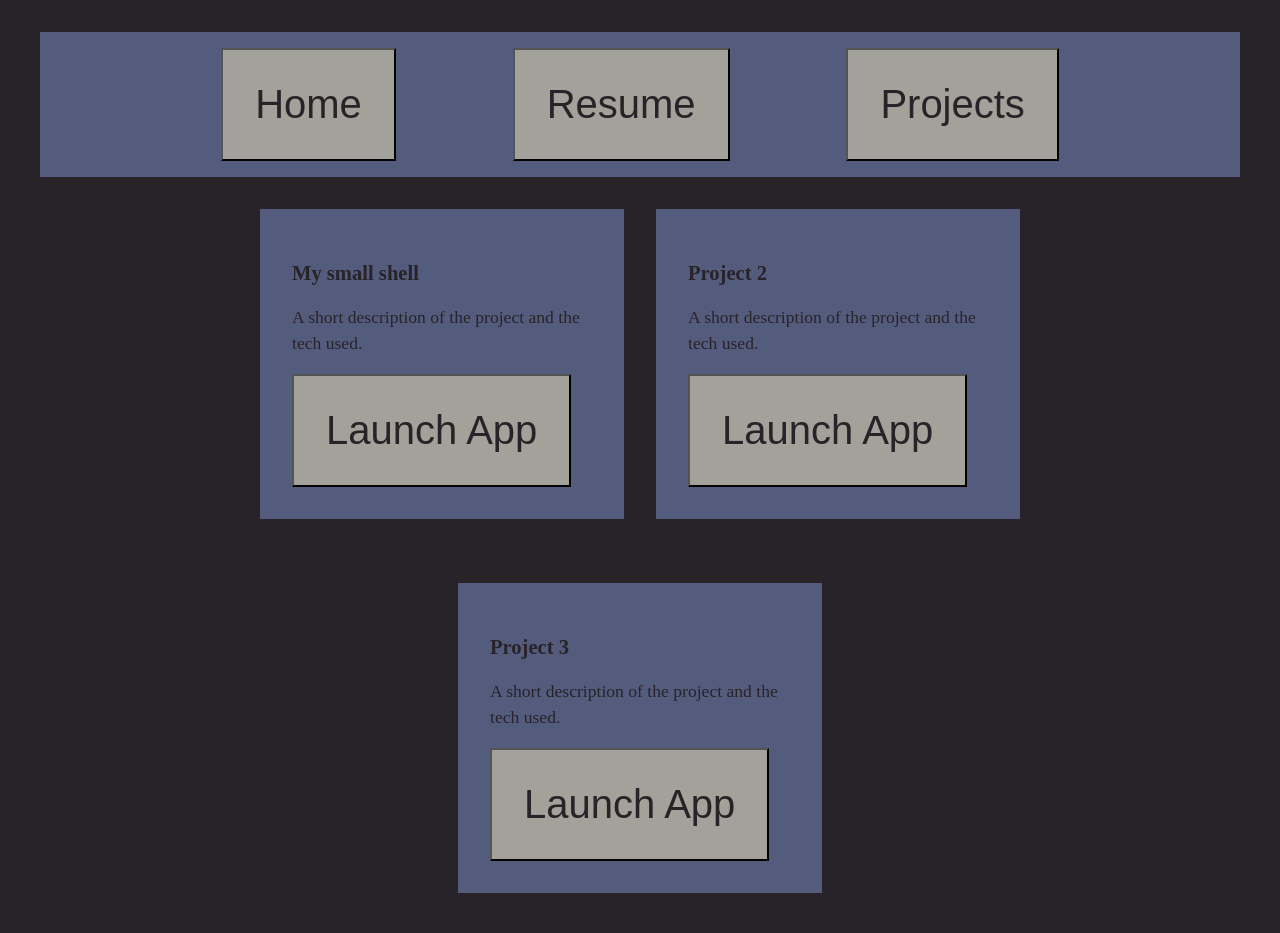
==== html/projects.html @ 3fa1c830 "Some pointless css change and directory structure change" ====
<!DOCTYPE html>
<html lang="en">

<head>
	<meta charset="UTF-8">
	<title>Hakan's Portfolio Website</title>
	<link rel="stylesheet" href="/css/style.css">
	<meta name="viewport" content="width=device-width, initial-scale=1.0">
</head>

<body>
	<nav class="Top-Bar">
		<a href="../index.html"> <button class="Nav-Button">Home</button></a>
		<a href="resume.html"><button class="Nav-Button">Resume</button> </a>
		<a href="projects.html"><button class="Nav-Button">Projects</button></a>
	</nav>
	<section class="Projects-Container">
		<div class="Project-Card">
			<h3>My small shell</h3>
			<p>A short description of the project and the tech used.</p>
			<a href="project-view-1.html"><button class="Nav-Button">Launch App</button></a>
		</div>
		<div class="Project-Card">
			<h3>Project 2</h3>
			<p>A short description of the project and the tech used.</p>
			<a href="#"><button class="Nav-Button">Launch App</button></a>
		</div>
		<div class="Project-Card">
			<h3>Project 3</h3>
			<p>A short description of the project and the tech used.</p>
			<a href="#"><button class="Nav-Button">Launch App</button></a>
		</div>
	</section>
</body>
---- css/style.css ----
:root {
	--shadow-color: #282328;
	--background-color: #545c7e;
	--accent-color: #c56981;
	--foreground-color: #a3a29a;

	--base-font-size: 1.1rem;
	/* Slightly larger than standard (approx 17.6px) */
	--heading-size: 2.5rem;
	/* Large, clear titles */
}

body {
	background-color: var(--shadow-color);
	font-size: var(--base-font-size);
}

p {
	line-height: 1.6rem;
}

.Top-Bar {
	background-color: var(--background-color);
	padding: 1rem;
	display: flex;
	justify-content: center;
	align-items: center;
	margin: 2rem;
	gap: 10%;
}

.Nav-Button {
	background-color: var(--foreground-color);
	color: var(--shadow-color);
	padding: 2rem;
	font-size: var(--heading-size);
}

.Biography-Container {
	background-color: var(--background-color);
	color: var(--shadow-color);
	display: flex;
	align-items: center;
	gap: 20px;
	margin-left: 20%;
	margin-right: 20%;
	padding: 2rem;
}

.Biography-Text {
	background-color: var(--foreground-color);
	padding: 2rem;
}

.Resume-Container {
	background-color: var(--background-color);
	color: var(--shadow-color);
	padding: 2rem;
	margin-left: 20%;
	margin-right: 20%;
}

.Resume-Title {
	text-align: center;
	font-size: var(--heading-size);
	color: var(--foreground-color);
	margin-bottom: 2rem;
}

.Resume-Section {
	background-color: var(--foreground-color);
	padding: 2rem;
	margin-bottom: 2rem;
}

.Projects-Container {
	display: flex;
	flex-wrap: wrap;
	justify-content: center;
	gap: 2rem;
	margin-left: 10%;
	margin-right: 10%;
}

.Project-Card {
	background-color: var(--background-color);
	color: var(--shadow-color);
	padding: 2rem;
	width: 300px;
	margin-bottom: 2rem;
}
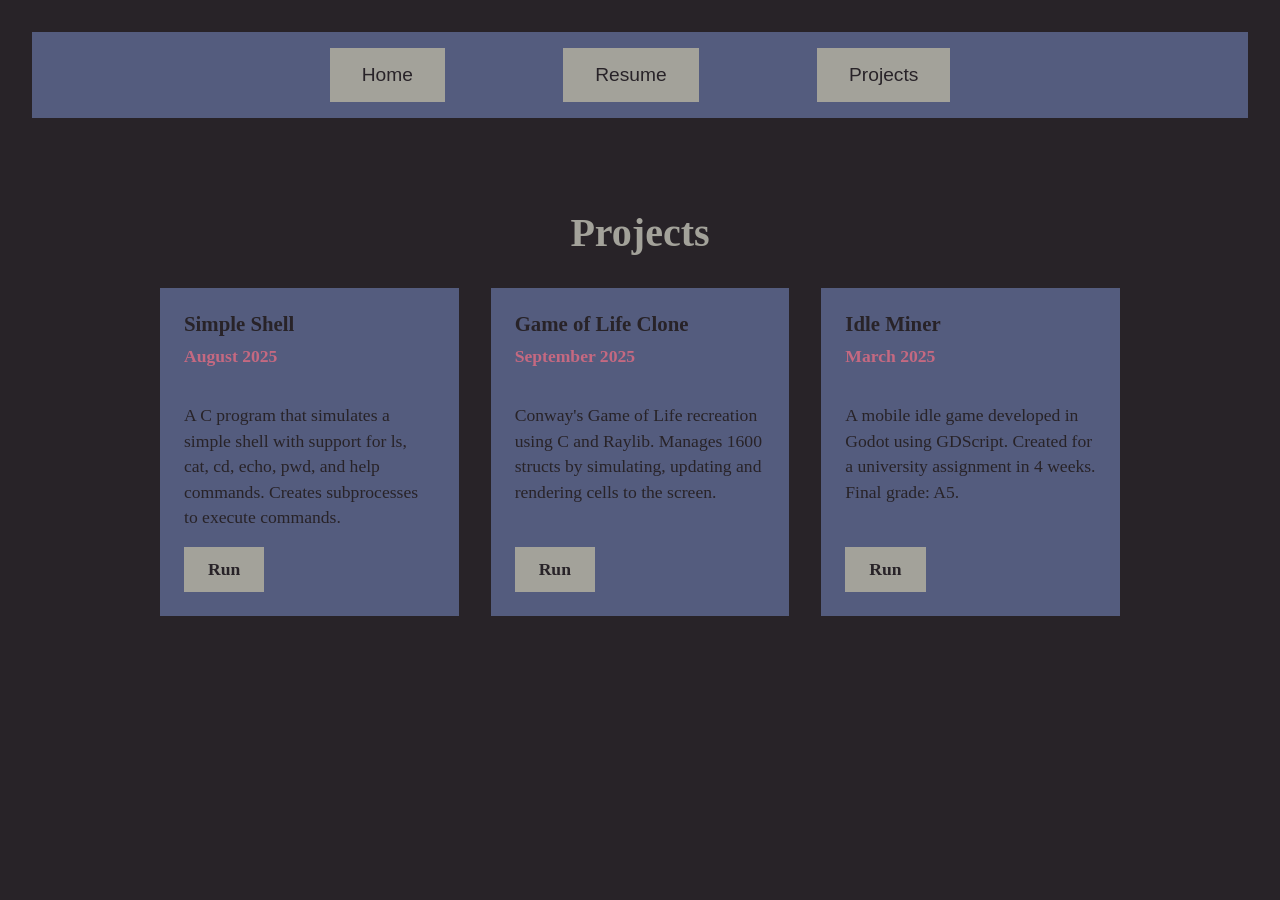
==== commit df11e4d6: "- Home page: Implemented (contact placeholders to be filled by user) - Resume page: Implemented with" ====
--- a/html/projects.html
+++ b/html/projects.html
@@ -3,7 +3,7 @@
 
 <head>
 	<meta charset="UTF-8">
-	<title>Hakan's Portfolio Website</title>
+	<title>Projects - Hakan's Portfolio</title>
 	<link rel="stylesheet" href="/css/style.css">
 	<meta name="viewport" content="width=device-width, initial-scale=1.0">
 </head>
@@ -14,21 +14,29 @@
 		<a href="resume.html"><button class="Nav-Button">Resume</button> </a>
 		<a href="projects.html"><button class="Nav-Button">Projects</button></a>
 	</nav>
-	<section class="Projects-Container">
-		<div class="Project-Card">
-			<h3>My small shell</h3>
-			<p>A short description of the project and the tech used.</p>
-			<a href="project-view-1.html"><button class="Nav-Button">Launch App</button></a>
+	<main class="Projects-Container">
+		<h1 class="Projects-Title">Projects</h1>
+		<div class="Projects-Grid">
+			<article class="Project-Card">
+				<h3>Simple Shell</h3>
+				<p class="Project-Date">August 2025</p>
+				<p class="Project-Description">A C program that simulates a simple shell with support for ls, cat, cd, echo, pwd, and help commands. Creates subprocesses to execute commands.</p>
+				<a href="#" class="Project-Run-Button">Run</a>
+			</article>
+			<article class="Project-Card">
+				<h3>Game of Life Clone</h3>
+				<p class="Project-Date">September 2025</p>
+				<p class="Project-Description">Conway's Game of Life recreation using C and Raylib. Manages 1600 structs by simulating, updating and rendering cells to the screen.</p>
+				<a href="#" class="Project-Run-Button">Run</a>
+			</article>
+			<article class="Project-Card">
+				<h3>Idle Miner</h3>
+				<p class="Project-Date">March 2025</p>
+				<p class="Project-Description">A mobile idle game developed in Godot using GDScript. Created for a university assignment in 4 weeks. Final grade: A5.</p>
+				<a href="#" class="Project-Run-Button">Run</a>
+			</article>
 		</div>
-		<div class="Project-Card">
-			<h3>Project 2</h3>
-			<p>A short description of the project and the tech used.</p>
-			<a href="#"><button class="Nav-Button">Launch App</button></a>
-		</div>
-		<div class="Project-Card">
-			<h3>Project 3</h3>
-			<p>A short description of the project and the tech used.</p>
-			<a href="#"><button class="Nav-Button">Launch App</button></a>
-		</div>
-	</section>
+	</main>
 </body>
+
+</html>
--- a/css/style.css
+++ b/css/style.css
@@ -5,18 +5,26 @@
 	--foreground-color: #a3a29a;
 
 	--base-font-size: 1.1rem;
-	/* Slightly larger than standard (approx 17.6px) */
 	--heading-size: 2.5rem;
-	/* Large, clear titles */
+}
+
+* {
+	box-sizing: border-box;
 }
 
 body {
 	background-color: var(--shadow-color);
 	font-size: var(--base-font-size);
+	margin: 0;
+	padding: 0;
 }
 
 p {
 	line-height: 1.6rem;
+}
+
+a {
+	color: var(--accent-color);
 }
 
 .Top-Bar {
@@ -27,29 +35,77 @@
 	align-items: center;
 	margin: 2rem;
 	gap: 10%;
+	flex-wrap: wrap;
 }
 
 .Nav-Button {
 	background-color: var(--foreground-color);
 	color: var(--shadow-color);
-	padding: 2rem;
-	font-size: var(--heading-size);
+	padding: 1rem 2rem;
+	font-size: 1.2rem;
+	border: none;
+	cursor: pointer;
+	transition: background-color 0.3s ease;
+}
+
+.Nav-Button:hover {
+	background-color: var(--accent-color);
 }
 
 .Biography-Container {
 	background-color: var(--background-color);
 	color: var(--shadow-color);
 	display: flex;
-	align-items: center;
-	gap: 20px;
+	align-items: flex-start;
+	gap: 2rem;
 	margin-left: 20%;
 	margin-right: 20%;
 	padding: 2rem;
+	flex-wrap: wrap;
+}
+
+.Profile-Photo {
+	max-width: 300px;
+	width: 100%;
+	height: auto;
+}
+
+.Biography-Text-Group {
+	flex: 1;
+	min-width: 250px;
+}
+
+.Biography-Title {
+	font-size: var(--heading-size);
+	color: var(--foreground-color);
+	margin-top: 0;
 }
 
 .Biography-Text {
 	background-color: var(--foreground-color);
-	padding: 2rem;
+	padding: 1.5rem;
+	margin-bottom: 1.5rem;
+}
+
+.Contact-Info {
+	background-color: var(--foreground-color);
+	padding: 1.5rem;
+}
+
+.Contact-Info h2 {
+	margin-top: 0;
+	font-size: 1.5rem;
+}
+
+.Contact-Info ul {
+	list-style: none;
+	padding: 0;
+	margin: 0;
+}
+
+.Contact-Info li {
+	margin-bottom: 0.5rem;
+	padding: 0.25rem 0;
 }
 
 .Resume-Container {
@@ -69,24 +125,197 @@
 
 .Resume-Section {
 	background-color: var(--foreground-color);
+	padding: 1.5rem;
+	margin-bottom: 1.5rem;
+}
+
+.Resume-Section h2 {
+	margin-top: 0;
+	font-size: 1.5rem;
+	border-bottom: 2px solid var(--background-color);
+	padding-bottom: 0.5rem;
+}
+
+.Resume-Item {
+	margin-bottom: 1.5rem;
+}
+
+.Resume-Item:last-child {
+	margin-bottom: 0;
+}
+
+.Resume-Item h3 {
+	margin: 0 0 0.5rem 0;
+	font-size: 1.2rem;
+}
+
+.Resume-Date {
+	font-weight: bold;
+	color: var(--accent-color);
+	margin: 0 0 0.5rem 0;
+}
+
+.Degree {
+	font-weight: bold;
+	margin: 0 0 1rem 0;
+}
+
+.Course {
+	margin-top: 1rem;
+	padding-left: 1rem;
+	border-left: 3px solid var(--accent-color);
+}
+
+.Course h4 {
+	margin: 0 0 0.5rem 0;
+	font-size: 1rem;
+}
+
+.Skills-List {
+	list-style: disc;
+	padding-left: 1.5rem;
+}
+
+.Skills-List li {
+	margin-bottom: 0.25rem;
+}
+
+.Projects-Container {
 	padding: 2rem;
-	margin-bottom: 2rem;
-}
-
-.Projects-Container {
-	display: flex;
-	flex-wrap: wrap;
-	justify-content: center;
-	gap: 2rem;
 	margin-left: 10%;
 	margin-right: 10%;
 }
 
+.Projects-Title {
+	text-align: center;
+	font-size: var(--heading-size);
+	color: var(--foreground-color);
+	margin-bottom: 2rem;
+}
+
+.Projects-Grid {
+	display: grid;
+	grid-template-columns: repeat(3, 1fr);
+	gap: 2rem;
+	justify-items: center;
+}
+
 .Project-Card {
 	background-color: var(--background-color);
 	color: var(--shadow-color);
-	padding: 2rem;
-	width: 300px;
-	margin-bottom: 2rem;
-}
-
+	padding: 1.5rem;
+	width: 100%;
+	max-width: 350px;
+	display: flex;
+	flex-direction: column;
+}
+
+.Project-Card h3 {
+	margin: 0 0 0.5rem 0;
+	font-size: 1.3rem;
+}
+
+.Project-Date {
+	font-weight: bold;
+	color: var(--accent-color);
+	margin: 0 0 1rem 0;
+}
+
+.Project-Description {
+	flex: 1;
+	margin-bottom: 1rem;
+}
+
+.Project-Run-Button {
+	display: inline-block;
+	background-color: var(--foreground-color);
+	color: var(--shadow-color);
+	padding: 0.75rem 1.5rem;
+	text-align: center;
+	text-decoration: none;
+	font-weight: bold;
+	align-self: flex-start;
+	transition: background-color 0.3s ease;
+}
+
+.Project-Run-Button:hover {
+	background-color: var(--accent-color);
+}
+
+@media (max-width: 1024px) {
+	.Projects-Grid {
+		grid-template-columns: repeat(2, 1fr);
+	}
+
+	.Biography-Container {
+		margin-left: 10%;
+		margin-right: 10%;
+	}
+
+	.Resume-Container {
+		margin-left: 10%;
+		margin-right: 10%;
+	}
+
+	.Projects-Container {
+		margin-left: 5%;
+		margin-right: 5%;
+	}
+}
+
+@media (max-width: 768px) {
+	.Top-Bar {
+		margin: 1rem;
+		gap: 0.5rem;
+	}
+
+	.Nav-Button {
+		padding: 0.75rem 1rem;
+		font-size: 1rem;
+	}
+
+	.Biography-Container {
+		flex-direction: column;
+		margin-left: 5%;
+		margin-right: 5%;
+		padding: 1rem;
+	}
+
+	.Profile-Photo {
+		max-width: 200px;
+		margin: 0 auto;
+	}
+
+	.Biography-Title {
+		font-size: 1.8rem;
+	}
+
+	.Biography-Text,
+	.Contact-Info {
+		padding: 1rem;
+	}
+
+	.Resume-Container {
+		margin-left: 5%;
+		margin-right: 5%;
+		padding: 1rem;
+	}
+
+	.Resume-Section {
+		padding: 1rem;
+	}
+
+	.Projects-Container {
+		margin-left: 5%;
+		margin-right: 5%;
+		padding: 1rem;
+	}
+
+	.Projects-Grid {
+		grid-template-columns: 1fr;
+	}
+
+	.Project-Card {
+		max-width: 100%;
+	}
+}
